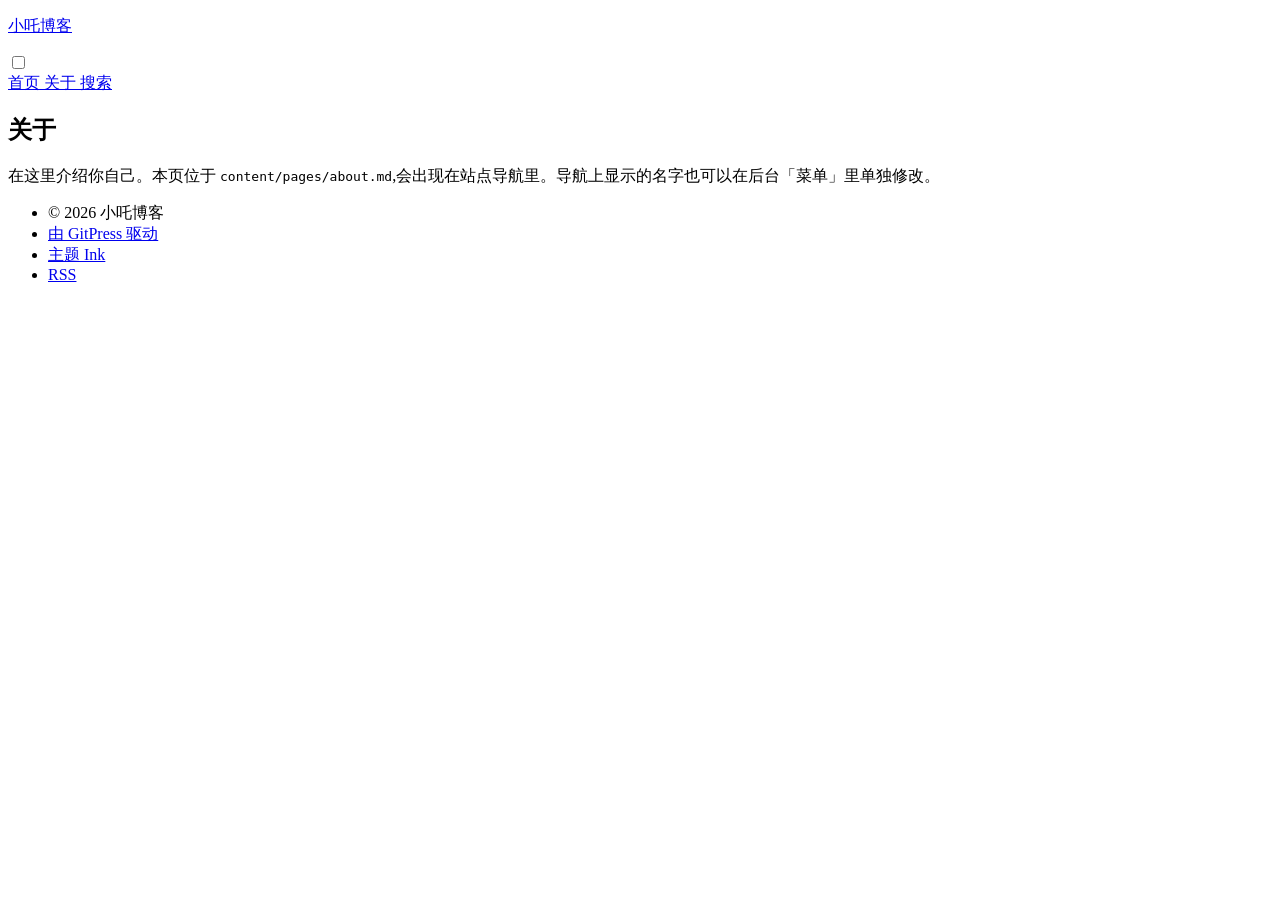
==== about/index.html @ cd582822 "GitPress build from 7b1bdbe5ff37" ====
<!DOCTYPE html><html lang="zh-CN" style="--accent: #f59e0b"> <head><meta charset="utf-8"><meta name="viewport" content="width=device-width, initial-scale=1"><title>关于 — 小吒博客</title><meta name="description" content><meta name="generator" content="GitPress"><link rel="canonical" href="https://xiaozhaorg.github.io/gitpress/about/"><meta property="og:type" content="website"><meta property="og:title" content="关于 — 小吒博客"><meta property="og:description" content><meta property="og:url" content="https://xiaozhaorg.github.io/gitpress/about/"><meta name="twitter:card" content="summary"><meta name="twitter:title" content="关于 — 小吒博客"><meta name="twitter:description" content><script type="application/ld+json">{"@context":"https://schema.org","@type":"WebSite","name":"小吒博客","url":"https://xiaozhaorg.github.io/gitpress/"}</script><link rel="alternate" type="application/rss+xml" title="小吒博客" href="/gitpress/rss.xml"><link rel="stylesheet" href="/gitpress/_astro/_page_.BPtQ_mnu.css"><script id="gitpress-build-check">(function(){var BUILD_ID="7b1bdbe5ff37";var META="/gitpress/gitpress-build.json";var SW="/gitpress/sw.js";var SCOPE="/gitpress/";try{if("serviceWorker"in navigator)navigator.serviceWorker.register(SW,{scope:SCOPE});}catch(e){}fetch(META+(META.indexOf("?")>=0?"&":"?")+"t="+Date.now(),{cache:"no-store"}).then(function(r){return r.ok?r.json():null;}).then(function(meta){if(!meta||!meta.id||meta.id===BUILD_ID)return;var key="gp-bust:"+meta.id;try{if(sessionStorage.getItem(key))return;sessionStorage.setItem(key,"1");}catch(e){}if(typeof caches!=="undefined"){caches.keys().then(function(keys){return Promise.all(keys.map(function(k){return caches.delete(k);}));}).finally(function(){location.reload();});}else{location.reload();}}).catch(function(){});})();</script></head> <body> <header class="site-header" data-pagefind-ignore> <div class="site-brand">  <div class="site-brand-copy">  <p class="site-title"> <a href="/gitpress/">小吒博客</a> </p> </div> </div> <input type="checkbox" id="nav-toggle" class="nav-toggle-checkbox"> <label for="nav-toggle" class="nav-toggle-label" aria-label="Toggle menu"> <span></span><span></span><span></span> </label>  <nav class="site-nav"> <a href="/gitpress/"> 首页 </a><a href="/gitpress/about/"> 关于 </a><a href="/gitpress/search/"> 搜索 </a> </nav> </header> <main class="site-main">  <article data-pagefind-body> <h1 class="page-heading">关于</h1> <div class="prose"> <p>在这里介绍你自己。本页位于 <code>content/pages/about.md</code>,会出现在站点导航里。导航上显示的名字也可以在后台「菜单」里单独修改。</p> </div> </article>  </main> <footer class="site-footer" data-pagefind-ignore> <ul class="site-footer-list"> <li> <span>© 2026 小吒博客</span> </li><li> <a href="https://gitpress.net" target="_blank" rel="generator">  由 GitPress 驱动 </a> </li><li> <a href="https://github.com/tap6/gitpress" target="_blank" rel="noopener noreferrer">  主题 Ink </a> </li><li> <a href="/gitpress/rss.xml">  RSS </a> </li> </ul> </footer> </body></html>
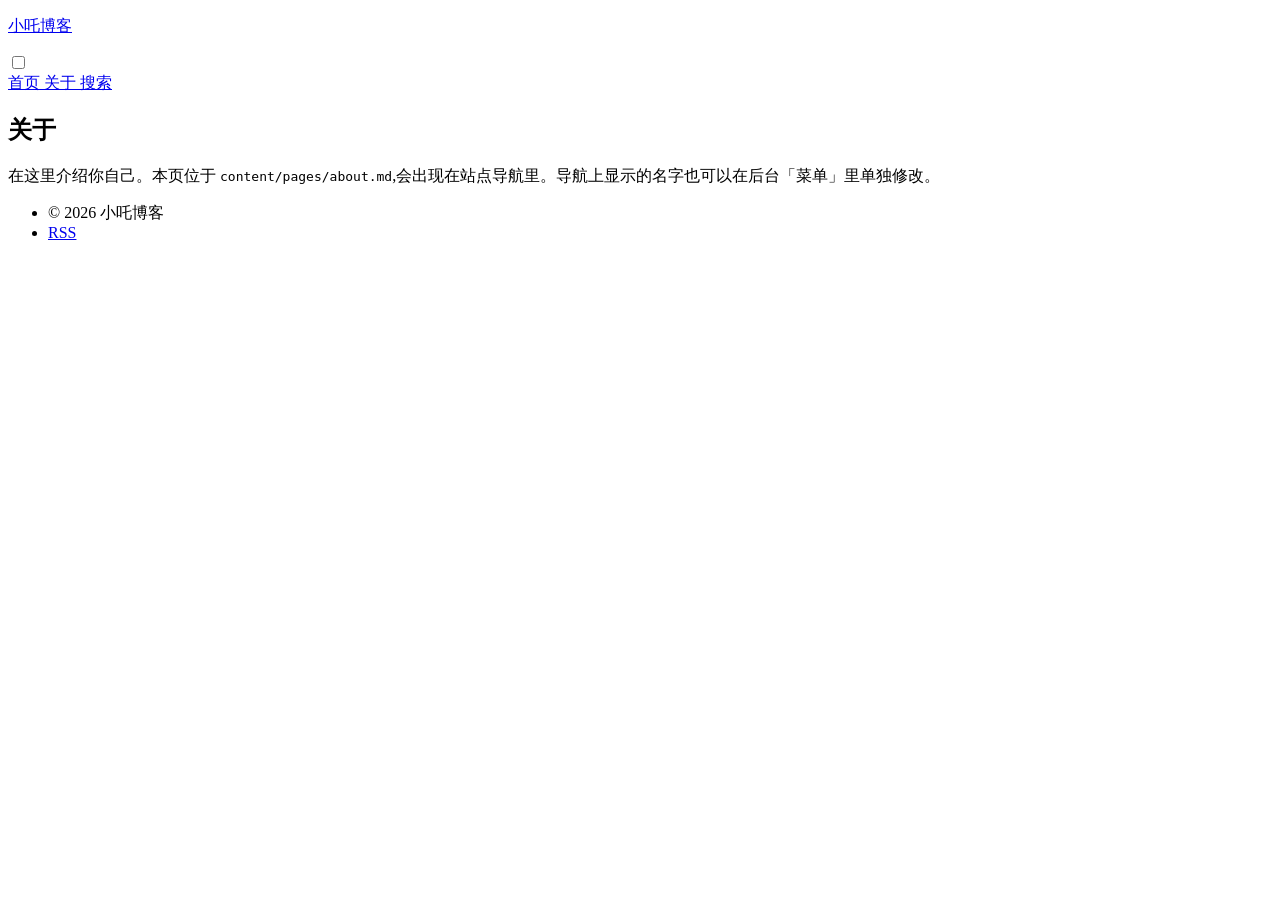
==== commit 6ed19b5a: "GitPress build from 47595261c6b8" ====
--- a/about/index.html
+++ b/about/index.html
@@ -1 +1 @@
-<!DOCTYPE html><html lang="zh-CN" style="--accent: #f59e0b"> <head><meta charset="utf-8"><meta name="viewport" content="width=device-width, initial-scale=1"><title>关于 — 小吒博客</title><meta name="description" content><meta name="generator" content="GitPress"><link rel="canonical" href="https://xiaozhaorg.github.io/gitpress/about/"><meta property="og:type" content="website"><meta property="og:title" content="关于 — 小吒博客"><meta property="og:description" content><meta property="og:url" content="https://xiaozhaorg.github.io/gitpress/about/"><meta name="twitter:card" content="summary"><meta name="twitter:title" content="关于 — 小吒博客"><meta name="twitter:description" content><script type="application/ld+json">{"@context":"https://schema.org","@type":"WebSite","name":"小吒博客","url":"https://xiaozhaorg.github.io/gitpress/"}</script><link rel="alternate" type="application/rss+xml" title="小吒博客" href="/gitpress/rss.xml"><link rel="stylesheet" href="/gitpress/_astro/_page_.BPtQ_mnu.css"><script id="gitpress-build-check">(function(){var BUILD_ID="7b1bdbe5ff37";var META="/gitpress/gitpress-build.json";var SW="/gitpress/sw.js";var SCOPE="/gitpress/";try{if("serviceWorker"in navigator)navigator.serviceWorker.register(SW,{scope:SCOPE});}catch(e){}fetch(META+(META.indexOf("?")>=0?"&":"?")+"t="+Date.now(),{cache:"no-store"}).then(function(r){return r.ok?r.json():null;}).then(function(meta){if(!meta||!meta.id||meta.id===BUILD_ID)return;var key="gp-bust:"+meta.id;try{if(sessionStorage.getItem(key))return;sessionStorage.setItem(key,"1");}catch(e){}if(typeof caches!=="undefined"){caches.keys().then(function(keys){return Promise.all(keys.map(function(k){return caches.delete(k);}));}).finally(function(){location.reload();});}else{location.reload();}}).catch(function(){});})();</script></head> <body> <header class="site-header" data-pagefind-ignore> <div class="site-brand">  <div class="site-brand-copy">  <p class="site-title"> <a href="/gitpress/">小吒博客</a> </p> </div> </div> <input type="checkbox" id="nav-toggle" class="nav-toggle-checkbox"> <label for="nav-toggle" class="nav-toggle-label" aria-label="Toggle menu"> <span></span><span></span><span></span> </label>  <nav class="site-nav"> <a href="/gitpress/"> 首页 </a><a href="/gitpress/about/"> 关于 </a><a href="/gitpress/search/"> 搜索 </a> </nav> </header> <main class="site-main">  <article data-pagefind-body> <h1 class="page-heading">关于</h1> <div class="prose"> <p>在这里介绍你自己。本页位于 <code>content/pages/about.md</code>,会出现在站点导航里。导航上显示的名字也可以在后台「菜单」里单独修改。</p> </div> </article>  </main> <footer class="site-footer" data-pagefind-ignore> <ul class="site-footer-list"> <li> <span>© 2026 小吒博客</span> </li><li> <a href="https://gitpress.net" target="_blank" rel="generator">  由 GitPress 驱动 </a> </li><li> <a href="https://github.com/tap6/gitpress" target="_blank" rel="noopener noreferrer">  主题 Ink </a> </li><li> <a href="/gitpress/rss.xml">  RSS </a> </li> </ul> </footer> </body></html>+<!DOCTYPE html><html lang="zh-CN" style="--accent: #f59e0b"> <head><meta charset="utf-8"><meta name="viewport" content="width=device-width, initial-scale=1"><title>关于 — 小吒博客</title><meta name="description" content><meta name="generator" content="GitPress"><link rel="canonical" href="https://xiaozhaorg.github.io/gitpress/about/"><meta property="og:type" content="website"><meta property="og:title" content="关于 — 小吒博客"><meta property="og:description" content><meta property="og:url" content="https://xiaozhaorg.github.io/gitpress/about/"><meta name="twitter:card" content="summary"><meta name="twitter:title" content="关于 — 小吒博客"><meta name="twitter:description" content><script type="application/ld+json">{"@context":"https://schema.org","@type":"WebSite","name":"小吒博客","url":"https://xiaozhaorg.github.io/gitpress/"}</script><link rel="alternate" type="application/rss+xml" title="小吒博客" href="/gitpress/rss.xml"><link rel="stylesheet" href="/gitpress/_astro/_page_.BPtQ_mnu.css"><script id="gitpress-build-check">(function(){var BUILD_ID="47595261c6b8";var META="/gitpress/gitpress-build.json";var SW="/gitpress/sw.js";var SCOPE="/gitpress/";try{if("serviceWorker"in navigator)navigator.serviceWorker.register(SW,{scope:SCOPE});}catch(e){}fetch(META+(META.indexOf("?")>=0?"&":"?")+"t="+Date.now(),{cache:"no-store"}).then(function(r){return r.ok?r.json():null;}).then(function(meta){if(!meta||!meta.id||meta.id===BUILD_ID)return;var key="gp-bust:"+meta.id;try{if(sessionStorage.getItem(key))return;sessionStorage.setItem(key,"1");}catch(e){}if(typeof caches!=="undefined"){caches.keys().then(function(keys){return Promise.all(keys.map(function(k){return caches.delete(k);}));}).finally(function(){location.reload();});}else{location.reload();}}).catch(function(){});})();</script></head> <body> <header class="site-header" data-pagefind-ignore> <div class="site-brand">  <div class="site-brand-copy">  <p class="site-title"> <a href="/gitpress/">小吒博客</a> </p> </div> </div> <input type="checkbox" id="nav-toggle" class="nav-toggle-checkbox"> <label for="nav-toggle" class="nav-toggle-label" aria-label="Toggle menu"> <span></span><span></span><span></span> </label>  <nav class="site-nav"> <a href="/gitpress/"> 首页 </a><a href="/gitpress/about/"> 关于 </a><a href="/gitpress/search/"> 搜索 </a> </nav> </header> <main class="site-main">  <article data-pagefind-body> <h1 class="page-heading">关于</h1> <div class="prose"> <p>在这里介绍你自己。本页位于 <code>content/pages/about.md</code>,会出现在站点导航里。导航上显示的名字也可以在后台「菜单」里单独修改。</p> </div> </article>  </main> <footer class="site-footer" data-pagefind-ignore> <ul class="site-footer-list"> <li> <span>© 2026 小吒博客</span> </li><li> <a href="/gitpress/rss.xml">  RSS </a> </li> </ul> </footer> </body></html>
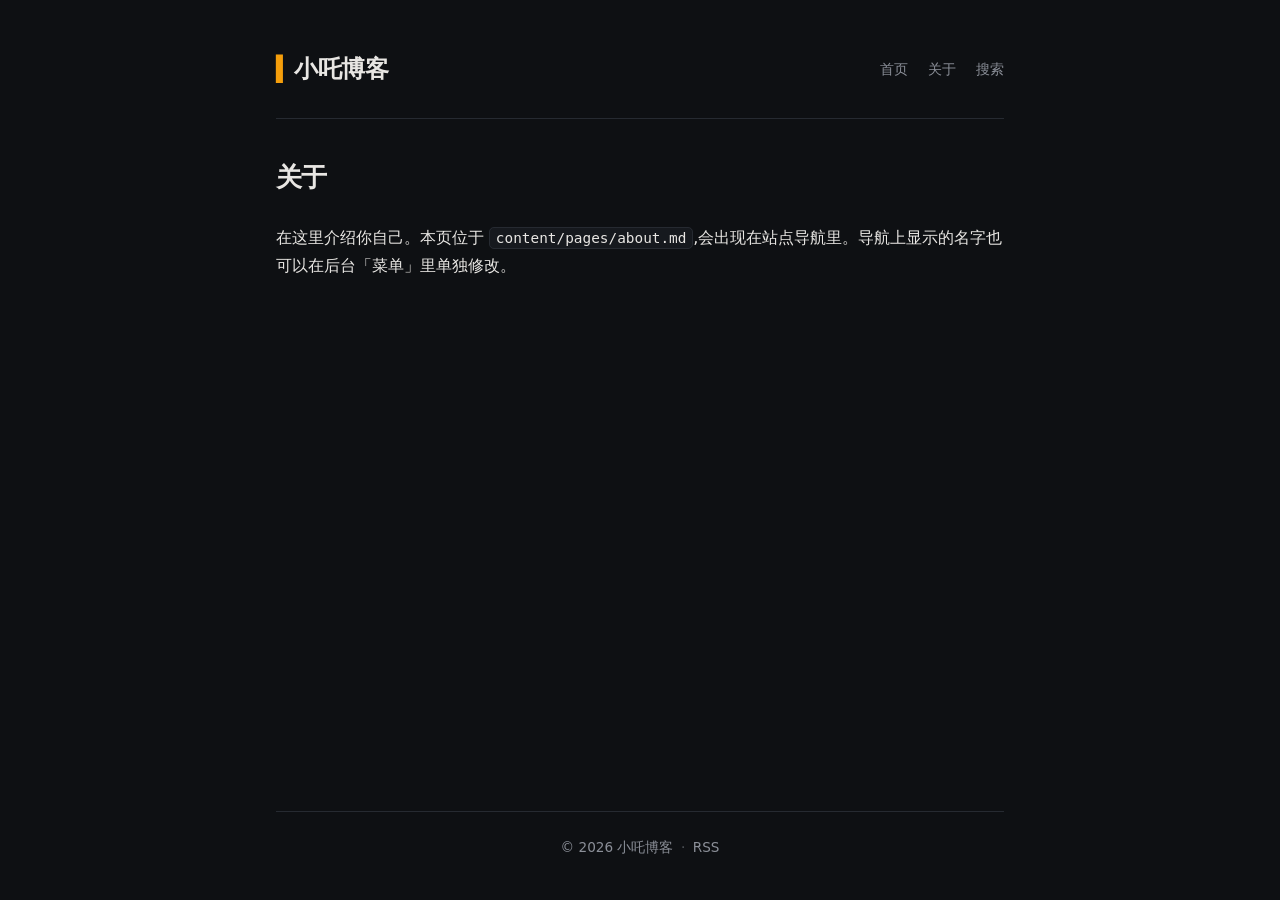
==== commit c7dba763: "GitPress build from cc920e006ee9" ====
--- a/about/index.html
+++ b/about/index.html
@@ -1 +1 @@
-<!DOCTYPE html><html lang="zh-CN" style="--accent: #f59e0b"> <head><meta charset="utf-8"><meta name="viewport" content="width=device-width, initial-scale=1"><title>关于 — 小吒博客</title><meta name="description" content><meta name="generator" content="GitPress"><link rel="canonical" href="https://xiaozhaorg.github.io/gitpress/about/"><meta property="og:type" content="website"><meta property="og:title" content="关于 — 小吒博客"><meta property="og:description" content><meta property="og:url" content="https://xiaozhaorg.github.io/gitpress/about/"><meta name="twitter:card" content="summary"><meta name="twitter:title" content="关于 — 小吒博客"><meta name="twitter:description" content><script type="application/ld+json">{"@context":"https://schema.org","@type":"WebSite","name":"小吒博客","url":"https://xiaozhaorg.github.io/gitpress/"}</script><link rel="alternate" type="application/rss+xml" title="小吒博客" href="/gitpress/rss.xml"><link rel="stylesheet" href="/gitpress/_astro/_page_.BPtQ_mnu.css"><script id="gitpress-build-check">(function(){var BUILD_ID="47595261c6b8";var META="/gitpress/gitpress-build.json";var SW="/gitpress/sw.js";var SCOPE="/gitpress/";try{if("serviceWorker"in navigator)navigator.serviceWorker.register(SW,{scope:SCOPE});}catch(e){}fetch(META+(META.indexOf("?")>=0?"&":"?")+"t="+Date.now(),{cache:"no-store"}).then(function(r){return r.ok?r.json():null;}).then(function(meta){if(!meta||!meta.id||meta.id===BUILD_ID)return;var key="gp-bust:"+meta.id;try{if(sessionStorage.getItem(key))return;sessionStorage.setItem(key,"1");}catch(e){}if(typeof caches!=="undefined"){caches.keys().then(function(keys){return Promise.all(keys.map(function(k){return caches.delete(k);}));}).finally(function(){location.reload();});}else{location.reload();}}).catch(function(){});})();</script></head> <body> <header class="site-header" data-pagefind-ignore> <div class="site-brand">  <div class="site-brand-copy">  <p class="site-title"> <a href="/gitpress/">小吒博客</a> </p> </div> </div> <input type="checkbox" id="nav-toggle" class="nav-toggle-checkbox"> <label for="nav-toggle" class="nav-toggle-label" aria-label="Toggle menu"> <span></span><span></span><span></span> </label>  <nav class="site-nav"> <a href="/gitpress/"> 首页 </a><a href="/gitpress/about/"> 关于 </a><a href="/gitpress/search/"> 搜索 </a> </nav> </header> <main class="site-main">  <article data-pagefind-body> <h1 class="page-heading">关于</h1> <div class="prose"> <p>在这里介绍你自己。本页位于 <code>content/pages/about.md</code>,会出现在站点导航里。导航上显示的名字也可以在后台「菜单」里单独修改。</p> </div> </article>  </main> <footer class="site-footer" data-pagefind-ignore> <ul class="site-footer-list"> <li> <span>© 2026 小吒博客</span> </li><li> <a href="/gitpress/rss.xml">  RSS </a> </li> </ul> </footer> </body></html>+<!DOCTYPE html><html lang="zh-CN" style="--accent: #f59e0b"> <head><meta charset="utf-8"><meta name="viewport" content="width=device-width, initial-scale=1"><title>关于 — 小吒博客</title><meta name="description" content><meta name="generator" content="GitPress"><link rel="canonical" href="https://xiaozha.eu.cc/about/"><meta property="og:type" content="website"><meta property="og:title" content="关于 — 小吒博客"><meta property="og:description" content><meta property="og:url" content="https://xiaozha.eu.cc/about/"><meta name="twitter:card" content="summary"><meta name="twitter:title" content="关于 — 小吒博客"><meta name="twitter:description" content><script type="application/ld+json">{"@context":"https://schema.org","@type":"WebSite","name":"小吒博客","url":"https://xiaozha.eu.cc/"}</script><link rel="alternate" type="application/rss+xml" title="小吒博客" href="/rss.xml"><link rel="stylesheet" href="/_astro/_page_.BPtQ_mnu.css"><script id="gitpress-build-check">(function(){var BUILD_ID="cc920e006ee9";var META="/gitpress-build.json";var SW="/sw.js";var SCOPE="/";try{if("serviceWorker"in navigator)navigator.serviceWorker.register(SW,{scope:SCOPE});}catch(e){}fetch(META+(META.indexOf("?")>=0?"&":"?")+"t="+Date.now(),{cache:"no-store"}).then(function(r){return r.ok?r.json():null;}).then(function(meta){if(!meta||!meta.id||meta.id===BUILD_ID)return;var key="gp-bust:"+meta.id;try{if(sessionStorage.getItem(key))return;sessionStorage.setItem(key,"1");}catch(e){}if(typeof caches!=="undefined"){caches.keys().then(function(keys){return Promise.all(keys.map(function(k){return caches.delete(k);}));}).finally(function(){location.reload();});}else{location.reload();}}).catch(function(){});})();</script></head> <body> <header class="site-header" data-pagefind-ignore> <div class="site-brand">  <div class="site-brand-copy">  <p class="site-title"> <a href="/">小吒博客</a> </p> </div> </div> <input type="checkbox" id="nav-toggle" class="nav-toggle-checkbox"> <label for="nav-toggle" class="nav-toggle-label" aria-label="Toggle menu"> <span></span><span></span><span></span> </label>  <nav class="site-nav"> <a href="/"> 首页 </a><a href="/about/"> 关于 </a><a href="/search/"> 搜索 </a> </nav> </header> <main class="site-main">  <article data-pagefind-body> <h1 class="page-heading">关于</h1> <div class="prose"> <p>在这里介绍你自己。本页位于 <code>content/pages/about.md</code>,会出现在站点导航里。导航上显示的名字也可以在后台「菜单」里单独修改。</p> </div> </article>  </main> <footer class="site-footer" data-pagefind-ignore> <ul class="site-footer-list"> <li> <span>© 2026 小吒博客</span> </li><li> <a href="/rss.xml">  RSS </a> </li> </ul> </footer> </body></html>
--- a/_astro/_page_.BPtQ_mnu.css
+++ b/_astro/_page_.BPtQ_mnu.css
@@ -0,0 +1 @@
+:root{--bg: #0e1013;--panel: #16191e;--text: #e8e6e3;--muted: #8b8f98;--rule: #262a31;--accent: #f59e0b}*{box-sizing:border-box}html{background:var(--bg);color:var(--text);font-family:ui-sans-serif,system-ui,-apple-system,PingFang SC,Noto Sans SC,sans-serif;font-size:16px;line-height:1.75}body{margin:0 auto;max-width:48rem;padding:0 1.25rem;min-height:100vh;display:flex;flex-direction:column}a{color:var(--accent);text-decoration:none}a:hover{text-decoration:underline}.site-header{position:relative;padding:3rem 0 1.75rem;border-bottom:1px solid var(--rule);display:flex;align-items:center;justify-content:space-between;flex-wrap:wrap;gap:1rem}.site-brand{display:flex;align-items:center;gap:.75rem;min-width:0}.site-brand-copy{display:flex;flex-direction:column;gap:.15rem;min-width:0}.site-logo-link{text-decoration:none}.site-logo{display:block;max-height:2.5rem;max-width:10rem;width:auto;height:auto;object-fit:contain}.site-avatar{width:2.75rem;height:2.75rem;border-radius:50%;object-fit:cover;flex-shrink:0}.site-title{margin:0;font-size:1.5rem;font-weight:800;letter-spacing:-.02em}.site-title a{color:var(--text)}.site-title a:before{content:"▍";color:var(--accent)}.site-tagline{margin:0;color:var(--muted);font-style:italic;flex-basis:100%;order:2}.site-nav{display:flex;gap:1.25rem;font-size:.88rem;order:3}.site-nav a{color:var(--muted)}.site-nav a:hover{color:var(--accent);text-decoration:none}.nav-toggle-checkbox{position:absolute;opacity:0;pointer-events:none}.nav-toggle-label{display:none;flex-direction:column;gap:4px;padding:.5rem;cursor:pointer;order:1}.nav-toggle-label span{display:block;width:1.35rem;height:2px;background:var(--text)}@media(max-width:640px){.nav-toggle-label{display:flex}.site-nav{flex-basis:100%;max-height:0;overflow:hidden;flex-direction:column;gap:.85rem;transition:max-height .2s ease}.nav-toggle-checkbox:checked~.site-nav{max-height:30rem;margin-top:.5rem}}.site-main{flex:1;padding:2.25rem 0}.site-footer{border-top:1px solid var(--rule);padding:1.5rem 0 2.5rem;color:var(--muted);font-size:.85rem}.site-footer a{color:var(--muted)}.site-footer-list{list-style:none;margin:0;padding:0;display:flex;flex-wrap:wrap;justify-content:center;align-items:center;row-gap:.35rem}.site-footer-list li{display:inline-flex;align-items:center}.site-footer-list li:not(:last-child):after{content:"·";margin:0 .55em;opacity:.55}.site-footer-gongan{display:inline-flex;align-items:center}.site-footer-gongan img{display:block;width:15px;height:16px;margin-right:.3em;flex-shrink:0}.post-item{background:var(--panel);border:1px solid var(--rule);border-radius:12px;padding:1.4rem 1.6rem;margin-bottom:1.1rem;transition:border-color .15s ease}.post-item:hover{border-color:var(--accent)}.post-item h2{margin:.15rem 0 .35rem;font-size:1.3rem;line-height:1.35;letter-spacing:-.01em}.post-item h2 a{color:var(--text)}.post-item h2 a:hover{color:var(--accent);text-decoration:none}.post-card-cover{width:calc(100% + 3.2rem);margin:-1.4rem -1.6rem 1.1rem;border-radius:12px 12px 0 0;aspect-ratio:21 / 9;object-fit:cover}.post-meta{color:var(--muted);font-size:.82rem;margin:0;font-variant-numeric:tabular-nums}.post-meta .tag{color:var(--accent);margin-left:.5rem}.post-excerpt{margin:.3rem 0 0;color:var(--muted);font-size:.92rem}.article-header{margin-bottom:2rem}.article-header h1{font-size:1.9rem;line-height:1.3;letter-spacing:-.02em;margin:.4rem 0 0}.article-cover{width:100%;border-radius:12px;margin:1.5rem 0}.prose img{max-width:100%;height:auto;border-radius:10px}.prose h2,.prose h3{line-height:1.4;margin-top:2em;letter-spacing:-.01em}.prose blockquote{margin:1.4em 0;padding:.1em 1.2em;border-left:3px solid var(--accent);color:var(--muted)}.prose pre{padding:1rem 1.2rem;border-radius:10px;overflow-x:auto;font-size:.84rem;line-height:1.65;border:1px solid var(--rule)}.prose code{font-family:ui-monospace,SFMono-Regular,Menlo,monospace;font-size:.9em}.prose :not(pre)>code{background:var(--panel);border:1px solid var(--rule);padding:.12em .4em;border-radius:5px}.prose hr{border:none;border-top:1px solid var(--rule);margin:2.5em 0}.comments{margin-top:2.5rem;color:var(--text);color-scheme:dark}.search-fallback{margin-top:.75rem;color:var(--muted);font-size:.9rem}.tag-list{margin-top:2rem;display:flex;flex-wrap:wrap;gap:.5rem}.tag-list a{font-size:.82rem;background:var(--panel);border:1px solid var(--rule);border-radius:999px;padding:.18rem .8rem;color:var(--muted)}.tag-list a:hover{color:var(--accent);border-color:var(--accent);text-decoration:none}.page-heading{font-size:1.6rem;letter-spacing:-.02em;margin:0 0 1.5rem}.pagination{margin-top:2rem;padding-top:1.25rem;border-top:1px solid var(--rule);display:flex;align-items:center;justify-content:space-between;font-size:.88rem}.pagination-status{color:var(--muted)}.pagination-disabled{color:var(--rule)}
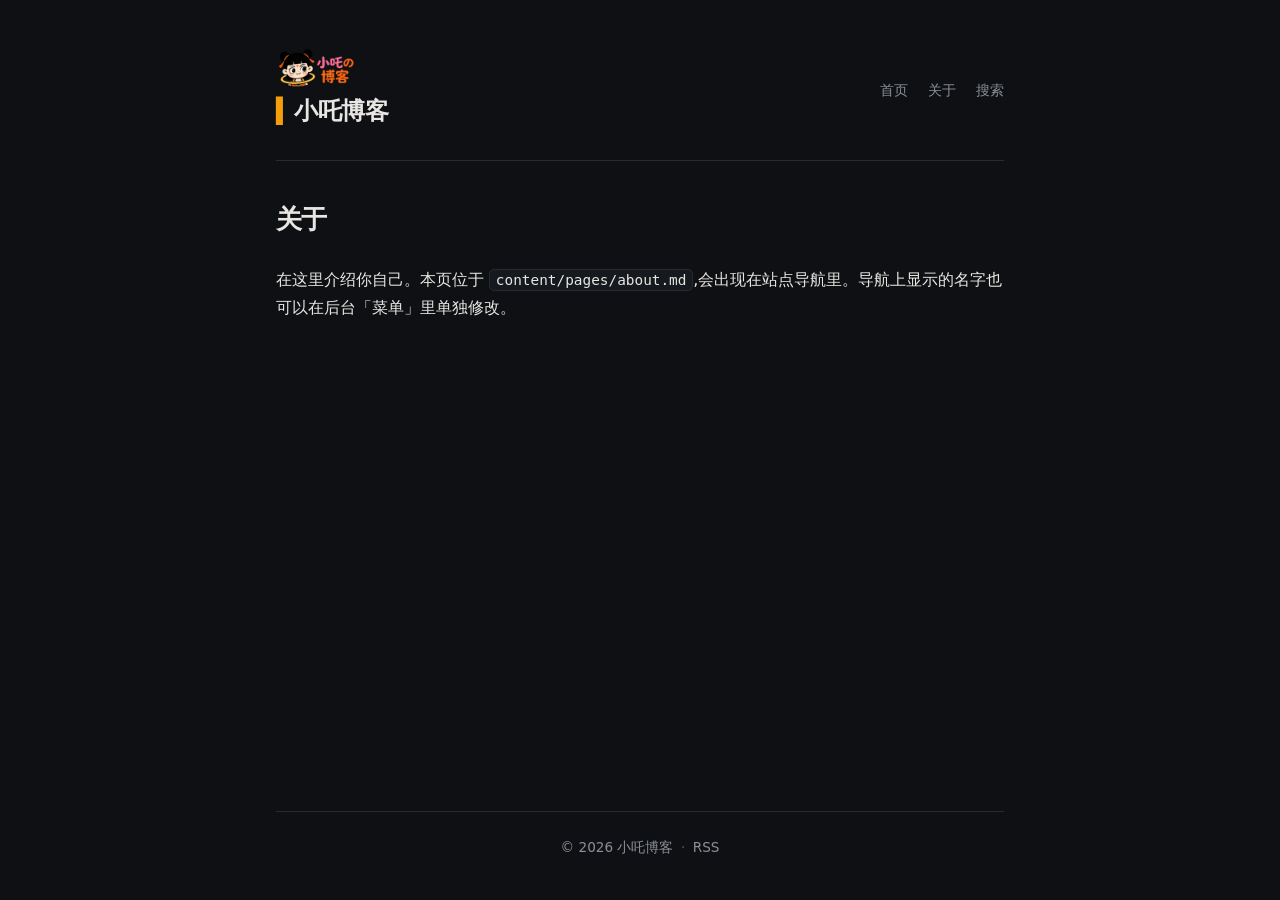
==== commit f72aa9a0: "GitPress build from 8b4a094c3186" ====
--- a/about/index.html
+++ b/about/index.html
@@ -1 +1 @@
-<!DOCTYPE html><html lang="zh-CN" style="--accent: #f59e0b"> <head><meta charset="utf-8"><meta name="viewport" content="width=device-width, initial-scale=1"><title>关于 — 小吒博客</title><meta name="description" content><meta name="generator" content="GitPress"><link rel="canonical" href="https://xiaozha.eu.cc/about/"><meta property="og:type" content="website"><meta property="og:title" content="关于 — 小吒博客"><meta property="og:description" content><meta property="og:url" content="https://xiaozha.eu.cc/about/"><meta name="twitter:card" content="summary"><meta name="twitter:title" content="关于 — 小吒博客"><meta name="twitter:description" content><script type="application/ld+json">{"@context":"https://schema.org","@type":"WebSite","name":"小吒博客","url":"https://xiaozha.eu.cc/"}</script><link rel="alternate" type="application/rss+xml" title="小吒博客" href="/rss.xml"><link rel="stylesheet" href="/_astro/_page_.BPtQ_mnu.css"><script id="gitpress-build-check">(function(){var BUILD_ID="cc920e006ee9";var META="/gitpress-build.json";var SW="/sw.js";var SCOPE="/";try{if("serviceWorker"in navigator)navigator.serviceWorker.register(SW,{scope:SCOPE});}catch(e){}fetch(META+(META.indexOf("?")>=0?"&":"?")+"t="+Date.now(),{cache:"no-store"}).then(function(r){return r.ok?r.json():null;}).then(function(meta){if(!meta||!meta.id||meta.id===BUILD_ID)return;var key="gp-bust:"+meta.id;try{if(sessionStorage.getItem(key))return;sessionStorage.setItem(key,"1");}catch(e){}if(typeof caches!=="undefined"){caches.keys().then(function(keys){return Promise.all(keys.map(function(k){return caches.delete(k);}));}).finally(function(){location.reload();});}else{location.reload();}}).catch(function(){});})();</script></head> <body> <header class="site-header" data-pagefind-ignore> <div class="site-brand">  <div class="site-brand-copy">  <p class="site-title"> <a href="/">小吒博客</a> </p> </div> </div> <input type="checkbox" id="nav-toggle" class="nav-toggle-checkbox"> <label for="nav-toggle" class="nav-toggle-label" aria-label="Toggle menu"> <span></span><span></span><span></span> </label>  <nav class="site-nav"> <a href="/"> 首页 </a><a href="/about/"> 关于 </a><a href="/search/"> 搜索 </a> </nav> </header> <main class="site-main">  <article data-pagefind-body> <h1 class="page-heading">关于</h1> <div class="prose"> <p>在这里介绍你自己。本页位于 <code>content/pages/about.md</code>,会出现在站点导航里。导航上显示的名字也可以在后台「菜单」里单独修改。</p> </div> </article>  </main> <footer class="site-footer" data-pagefind-ignore> <ul class="site-footer-list"> <li> <span>© 2026 小吒博客</span> </li><li> <a href="/rss.xml">  RSS </a> </li> </ul> </footer> </body></html>+<!DOCTYPE html><html lang="zh-CN" style="--accent: #f59e0b"> <head><meta charset="utf-8"><meta name="viewport" content="width=device-width, initial-scale=1"><title>关于 — 小吒博客</title><meta name="description" content><meta name="generator" content="GitPress"><link rel="canonical" href="https://xiaozha.eu.cc/about/"><meta property="og:type" content="website"><meta property="og:title" content="关于 — 小吒博客"><meta property="og:description" content><meta property="og:url" content="https://xiaozha.eu.cc/about/"><meta property="og:image" content="https://xiaozha.eu.cc/media/site-logo-mu9izae6-6yzg1s.webp"><meta name="twitter:card" content="summary_large_image"><meta name="twitter:title" content="关于 — 小吒博客"><meta name="twitter:description" content><script type="application/ld+json">{"@context":"https://schema.org","@type":"WebSite","name":"小吒博客","url":"https://xiaozha.eu.cc/"}</script><link rel="alternate" type="application/rss+xml" title="小吒博客" href="/rss.xml"><link rel="icon" href="/media/site-logo-mu9izae6-6yzg1s.webp"><link rel="stylesheet" href="/_astro/_page_.BPtQ_mnu.css"><script id="gitpress-build-check">(function(){var BUILD_ID="8b4a094c3186";var META="/gitpress-build.json";var SW="/sw.js";var SCOPE="/";try{if("serviceWorker"in navigator)navigator.serviceWorker.register(SW,{scope:SCOPE});}catch(e){}fetch(META+(META.indexOf("?")>=0?"&":"?")+"t="+Date.now(),{cache:"no-store"}).then(function(r){return r.ok?r.json():null;}).then(function(meta){if(!meta||!meta.id||meta.id===BUILD_ID)return;var key="gp-bust:"+meta.id;try{if(sessionStorage.getItem(key))return;sessionStorage.setItem(key,"1");}catch(e){}if(typeof caches!=="undefined"){caches.keys().then(function(keys){return Promise.all(keys.map(function(k){return caches.delete(k);}));}).finally(function(){location.reload();});}else{location.reload();}}).catch(function(){});})();</script></head> <body> <header class="site-header" data-pagefind-ignore> <div class="site-brand">  <div class="site-brand-copy"> <a href="/" class="site-logo-link"> <img class="site-logo" src="/media/site-logo-mu9izae6-6yzg1s.webp" alt> </a> <p class="site-title"> <a href="/">小吒博客</a> </p> </div> </div> <input type="checkbox" id="nav-toggle" class="nav-toggle-checkbox"> <label for="nav-toggle" class="nav-toggle-label" aria-label="Toggle menu"> <span></span><span></span><span></span> </label>  <nav class="site-nav"> <a href="/"> 首页 </a><a href="/about/"> 关于 </a><a href="/search/"> 搜索 </a> </nav> </header> <main class="site-main">  <article data-pagefind-body> <h1 class="page-heading">关于</h1> <div class="prose"> <p>在这里介绍你自己。本页位于 <code>content/pages/about.md</code>,会出现在站点导航里。导航上显示的名字也可以在后台「菜单」里单独修改。</p> </div> </article>  </main> <footer class="site-footer" data-pagefind-ignore> <ul class="site-footer-list"> <li> <span>© 2026 小吒博客</span> </li><li> <a href="/rss.xml">  RSS </a> </li> </ul> </footer> </body></html>
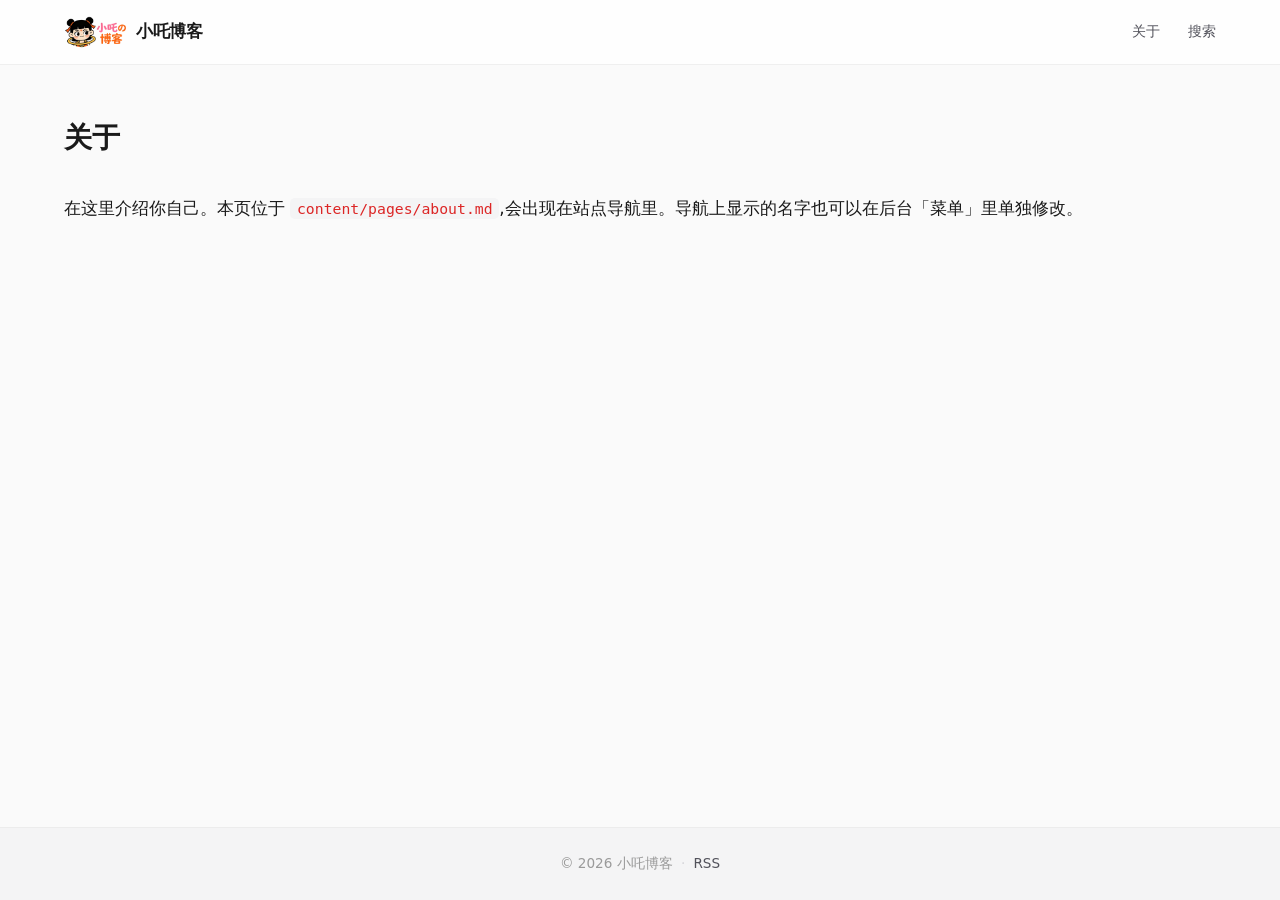
==== commit 6c90eace: "GitPress build from 16e9df0b111e" ====
--- a/about/index.html
+++ b/about/index.html
@@ -1 +1 @@
-<!DOCTYPE html><html lang="zh-CN" style="--accent: #f59e0b"> <head><meta charset="utf-8"><meta name="viewport" content="width=device-width, initial-scale=1"><title>关于 — 小吒博客</title><meta name="description" content><meta name="generator" content="GitPress"><link rel="canonical" href="https://xiaozha.eu.cc/about/"><meta property="og:type" content="website"><meta property="og:title" content="关于 — 小吒博客"><meta property="og:description" content><meta property="og:url" content="https://xiaozha.eu.cc/about/"><meta property="og:image" content="https://xiaozha.eu.cc/media/site-logo-mu9izae6-6yzg1s.webp"><meta name="twitter:card" content="summary_large_image"><meta name="twitter:title" content="关于 — 小吒博客"><meta name="twitter:description" content><script type="application/ld+json">{"@context":"https://schema.org","@type":"WebSite","name":"小吒博客","url":"https://xiaozha.eu.cc/"}</script><link rel="alternate" type="application/rss+xml" title="小吒博客" href="/rss.xml"><link rel="icon" href="/media/site-logo-mu9izae6-6yzg1s.webp"><link rel="stylesheet" href="/_astro/_page_.BPtQ_mnu.css"><script id="gitpress-build-check">(function(){var BUILD_ID="8b4a094c3186";var META="/gitpress-build.json";var SW="/sw.js";var SCOPE="/";try{if("serviceWorker"in navigator)navigator.serviceWorker.register(SW,{scope:SCOPE});}catch(e){}fetch(META+(META.indexOf("?")>=0?"&":"?")+"t="+Date.now(),{cache:"no-store"}).then(function(r){return r.ok?r.json():null;}).then(function(meta){if(!meta||!meta.id||meta.id===BUILD_ID)return;var key="gp-bust:"+meta.id;try{if(sessionStorage.getItem(key))return;sessionStorage.setItem(key,"1");}catch(e){}if(typeof caches!=="undefined"){caches.keys().then(function(keys){return Promise.all(keys.map(function(k){return caches.delete(k);}));}).finally(function(){location.reload();});}else{location.reload();}}).catch(function(){});})();</script></head> <body> <header class="site-header" data-pagefind-ignore> <div class="site-brand">  <div class="site-brand-copy"> <a href="/" class="site-logo-link"> <img class="site-logo" src="/media/site-logo-mu9izae6-6yzg1s.webp" alt> </a> <p class="site-title"> <a href="/">小吒博客</a> </p> </div> </div> <input type="checkbox" id="nav-toggle" class="nav-toggle-checkbox"> <label for="nav-toggle" class="nav-toggle-label" aria-label="Toggle menu"> <span></span><span></span><span></span> </label>  <nav class="site-nav"> <a href="/"> 首页 </a><a href="/about/"> 关于 </a><a href="/search/"> 搜索 </a> </nav> </header> <main class="site-main">  <article data-pagefind-body> <h1 class="page-heading">关于</h1> <div class="prose"> <p>在这里介绍你自己。本页位于 <code>content/pages/about.md</code>,会出现在站点导航里。导航上显示的名字也可以在后台「菜单」里单独修改。</p> </div> </article>  </main> <footer class="site-footer" data-pagefind-ignore> <ul class="site-footer-list"> <li> <span>© 2026 小吒博客</span> </li><li> <a href="/rss.xml">  RSS </a> </li> </ul> </footer> </body></html>+<!DOCTYPE html><html lang="zh-CN" data-theme="auto" style="--accent: #e11d48"> <head><meta charset="utf-8"><meta name="viewport" content="width=device-width, initial-scale=1"><title>关于 · 小吒博客</title><meta name="description" content><meta name="generator" content="GitPress"><link rel="canonical" href="https://xiaozha.eu.cc/about/"><!-- Open Graph --><meta property="og:type" content="website"><meta property="og:title" content="关于 · 小吒博客"><meta property="og:description" content><meta property="og:url" content="https://xiaozha.eu.cc/about/"><meta property="og:image" content="https://xiaozha.eu.cc/media/site-logo-mu9izae6-6yzg1s.webp"><!-- Twitter Card --><meta name="twitter:card" content="summary_large_image"><meta name="twitter:title" content="关于 · 小吒博客"><meta name="twitter:description" content><script type="application/ld+json">{"@context":"https://schema.org","@type":"WebSite","name":"小吒博客","url":"https://xiaozha.eu.cc/"}</script><link rel="alternate" type="application/rss+xml" title="小吒博客" href="/rss.xml"><link rel="icon" href="/media/site-logo-mu9izae6-6yzg1s.webp"><link rel="stylesheet" href="/_astro/_page_.C_PxYLDm.css"><script id="gitpress-build-check">(function(){var BUILD_ID="16e9df0b111e";var META="/gitpress-build.json";var SW="/sw.js";var SCOPE="/";try{if("serviceWorker"in navigator)navigator.serviceWorker.register(SW,{scope:SCOPE});}catch(e){}fetch(META+(META.indexOf("?")>=0?"&":"?")+"t="+Date.now(),{cache:"no-store"}).then(function(r){return r.ok?r.json():null;}).then(function(meta){if(!meta||!meta.id||meta.id===BUILD_ID)return;var key="gp-bust:"+meta.id;try{if(sessionStorage.getItem(key))return;sessionStorage.setItem(key,"1");}catch(e){}if(typeof caches!=="undefined"){caches.keys().then(function(keys){return Promise.all(keys.map(function(k){return caches.delete(k);}));}).finally(function(){location.reload();});}else{location.reload();}}).catch(function(){});})();</script></head> <body> <header class="site-header" data-pagefind-ignore> <div class="header-inner"> <div class="site-brand">  <div> <div style="display:flex; align-items:center; gap:0.5rem;"> <a href="/"> <img class="site-logo" src="/media/site-logo-mu9izae6-6yzg1s.webp" alt> </a> <p class="site-title"> <a href="/">小吒博客</a> </p> </div>  </div> </div> <input type="checkbox" id="nav-toggle" class="nav-toggle-checkbox"> <label for="nav-toggle" class="nav-toggle-label" aria-label="Toggle menu"> <span></span><span></span><span></span> </label> <nav class="site-nav"> <a href="/about/"> 关于 </a><a href="/search/"> 搜索 </a> </nav> </div> </header> <main class="site-main">  <article data-pagefind-body> <h1 class="page-heading">关于</h1> <div class="prose"> <p>在这里介绍你自己。本页位于 <code>content/pages/about.md</code>,会出现在站点导航里。导航上显示的名字也可以在后台「菜单」里单独修改。</p> </div> </article>  </main> <footer class="site-footer" data-pagefind-ignore> <div class="site-footer-inner"> <ul class="site-footer-list"> <li> <span>© 2026 小吒博客</span> </li><li> <a href="/rss.xml">  RSS </a> </li> </ul> </div> </footer> </body></html>
--- a/_astro/_page_.C_PxYLDm.css
+++ b/_astro/_page_.C_PxYLDm.css
@@ -0,0 +1 @@
+:root{--bg: #fafafa;--bg-subtle: #f4f4f5;--panel: #ffffff;--text: #1a1a1a;--text-subtle: #52525b;--muted: #9a9a9a;--rule: #ececec;--rule-strong: #d4d4d8;--accent: #e11d48;--accent-hover: #be123c;--card-shadow: 0 1px 3px rgba(0,0,0,.04), 0 4px 12px rgba(0,0,0,.03);--card-shadow-hover: 0 4px 12px rgba(0,0,0,.08), 0 12px 32px rgba(0,0,0,.06);--glass-bg: rgba(255, 255, 255, .72);--glass-border: rgba(0, 0, 0, .06);--code-bg: #f4f4f5;--inline-code-bg: #f4f4f5;--inline-code-text: #dc2626}@media(prefers-color-scheme:dark){[data-theme=auto]{--bg: #0f0f10;--bg-subtle: #16161a;--panel: #1b1b1f;--text: #e8e8ea;--text-subtle: #a1a1aa;--muted: #71717a;--rule: #2c2c33;--rule-strong: #3f3f46;--accent: #fb7185;--accent-hover: #f43f5e;--card-shadow: 0 1px 3px rgba(0,0,0,.3), 0 4px 12px rgba(0,0,0,.25);--card-shadow-hover: 0 4px 16px rgba(0,0,0,.4), 0 12px 40px rgba(0,0,0,.3);--glass-bg: rgba(15, 15, 16, .75);--glass-border: rgba(255, 255, 255, .08);--code-bg: #16161a;--inline-code-bg: #27272a;--inline-code-text: #fb7185}}[data-theme=dark]{--bg: #0f0f10;--bg-subtle: #16161a;--panel: #1b1b1f;--text: #e8e8ea;--text-subtle: #a1a1aa;--muted: #71717a;--rule: #2c2c33;--rule-strong: #3f3f46;--accent: #fb7185;--accent-hover: #f43f5e;--card-shadow: 0 1px 3px rgba(0,0,0,.3), 0 4px 12px rgba(0,0,0,.25);--card-shadow-hover: 0 4px 16px rgba(0,0,0,.4), 0 12px 40px rgba(0,0,0,.3);--glass-bg: rgba(15, 15, 16, .75);--glass-border: rgba(255, 255, 255, .08);--code-bg: #16161a;--inline-code-bg: #27272a;--inline-code-text: #fb7185}*{box-sizing:border-box}html{background:var(--bg);color:var(--text);font-family:ui-sans-serif,system-ui,-apple-system,PingFang SC,Noto Sans SC,Helvetica Neue,Arial,sans-serif;font-size:16px;line-height:1.75;-webkit-font-smoothing:antialiased;-moz-osx-font-smoothing:grayscale;scroll-behavior:smooth}body{margin:0;min-height:100vh;display:flex;flex-direction:column}a{color:var(--accent);text-decoration:none;transition:color .15s ease}a:hover{color:var(--accent-hover)}.site-header{position:sticky;top:0;z-index:100;background:var(--glass-bg);backdrop-filter:saturate(180%) blur(14px);-webkit-backdrop-filter:saturate(180%) blur(14px);border-bottom:1px solid var(--glass-border);transition:background .2s ease}.header-inner{max-width:1200px;margin:0 auto;padding:0 1.5rem;height:64px;display:flex;align-items:center;justify-content:space-between;gap:1.5rem}.site-brand{display:flex;align-items:center;gap:.75rem;min-width:0;flex-shrink:0}.site-brand a{text-decoration:none;color:inherit}.site-logo{display:block;max-height:32px;width:auto}.site-avatar{width:36px;height:36px;border-radius:50%;object-fit:cover;flex-shrink:0;border:2px solid var(--panel);box-shadow:0 1px 4px #0000001a}.site-title{margin:0;font-size:1.05rem;font-weight:700;letter-spacing:-.015em;white-space:nowrap;overflow:hidden;text-overflow:ellipsis}.site-title a{color:var(--text)}.site-title a:hover{color:var(--accent)}.site-tagline{margin:0;font-size:.75rem;color:var(--muted);white-space:nowrap}.site-nav{display:flex;align-items:center;gap:1.75rem;font-size:.9rem;overflow-x:auto;scrollbar-width:none;flex:1;justify-content:flex-end}.site-nav::-webkit-scrollbar{display:none}.site-nav a{color:var(--text-subtle);font-weight:500;position:relative;padding:.25rem 0;white-space:nowrap}.site-nav a:hover{color:var(--accent)}.site-nav a:after{content:"";position:absolute;bottom:-4px;left:0;width:0;height:2px;background:var(--accent);transition:width .2s ease}.site-nav a:hover:after{width:100%}.nav-toggle-checkbox{position:absolute;opacity:0;pointer-events:none}.nav-toggle-label{display:none;flex-direction:column;gap:5px;padding:.5rem;cursor:pointer;z-index:101}.nav-toggle-label span{display:block;width:22px;height:2px;background:var(--text);border-radius:2px;transition:transform .25s ease,opacity .2s ease}@media(max-width:720px){.nav-toggle-label{display:flex}.site-nav{position:absolute;top:64px;left:0;right:0;background:var(--glass-bg);backdrop-filter:saturate(180%) blur(14px);-webkit-backdrop-filter:saturate(180%) blur(14px);flex-direction:column;align-items:stretch;gap:0;padding:0;max-height:0;overflow:hidden;border-bottom:1px solid var(--glass-border);transition:max-height .3s ease}.site-nav a{padding:1rem 1.5rem;border-bottom:1px solid var(--rule)}.site-nav a:after{display:none}.nav-toggle-checkbox:checked~.site-nav{max-height:24rem}}.site-main{flex:1;max-width:1200px;margin:0 auto;padding:3rem 1.5rem 4rem;width:100%}.post-grid{display:grid;gap:1.5rem}.post-card{background:var(--panel);border:1px solid var(--rule);border-radius:16px;overflow:hidden;transition:transform .25s ease,box-shadow .25s ease,border-color .25s ease;display:flex;flex-direction:column}.post-card:hover{transform:translateY(-2px);box-shadow:var(--card-shadow-hover);border-color:var(--rule-strong)}.post-card-cover{width:100%;aspect-ratio:16 / 9;overflow:hidden;position:relative;background:var(--bg-subtle);flex-shrink:0}.post-card-cover img{width:100%;height:100%;object-fit:cover;transition:transform .4s ease}.post-card:hover .post-card-cover img{transform:scale(1.04)}.post-card-placeholder{width:100%;aspect-ratio:16 / 9;flex-shrink:0}.post-card-body{padding:1.5rem;display:flex;flex-direction:column;flex:1;gap:.75rem}.post-meta{color:var(--muted);font-size:.82rem;font-variant-numeric:tabular-nums;display:flex;align-items:center;gap:.5rem}.post-card-title{margin:0;font-size:1.25rem;font-weight:700;line-height:1.35;letter-spacing:-.015em}.post-card-title a{color:var(--text)}.post-card-title a:hover{color:var(--accent)}.post-excerpt{margin:0;color:var(--text-subtle);font-size:.95rem;line-height:1.65}@media(min-width:768px)and (max-width:1024px){.post-grid.cols-2{grid-template-columns:repeat(2,1fr)}}@media(min-width:1024px){.post-grid.cols-3{grid-template-columns:repeat(3,1fr)}.post-grid.cols-2{grid-template-columns:repeat(2,1fr)}}.post-list-item{background:var(--panel);border:1px solid var(--rule);border-radius:12px;padding:1.25rem 1.5rem;display:flex;flex-direction:column;gap:.35rem;transition:border-color .2s ease,background .2s ease}.post-list-item:hover{border-color:var(--accent)}.post-list-item h2{margin:0;font-size:1.05rem;font-weight:600;display:inline}.post-list-item h2 a{color:var(--text)}.post-list-item h2 a:hover{color:var(--accent)}.article-wrapper{max-width:720px;margin:0 auto}.article-header{margin-bottom:2.5rem}.article-header h1{font-size:2.25rem;line-height:1.25;letter-spacing:-.02em;margin:.75rem 0 .25rem;font-weight:800}.article-meta{color:var(--muted);font-size:.875rem}.article-cover{width:100%;border-radius:16px;margin:2rem 0;box-shadow:var(--card-shadow)}.prose{font-size:1.05rem}.prose img{max-width:100%;height:auto;border-radius:8px;margin:1.5rem 0;box-shadow:var(--card-shadow)}.prose p{margin:1.25em 0}.prose h2{font-size:1.5rem;font-weight:700;margin-top:2.5em;margin-bottom:.75em;line-height:1.35;letter-spacing:-.015em;scroll-margin-top:5rem}.prose h3{font-size:1.2rem;font-weight:600;margin-top:2em;margin-bottom:.5em;line-height:1.4;scroll-margin-top:5rem}.prose h4,.prose h5,.prose h6{font-weight:600;margin-top:1.75em;margin-bottom:.5em}.prose blockquote{margin:1.5em 0;padding:1rem 1.25rem;border-left:4px solid var(--accent);background:var(--bg-subtle);border-radius:0 8px 8px 0;color:var(--text-subtle);font-style:italic}.prose ul,.prose ol{padding-left:1.75em;margin:1.25em 0}.prose li{margin:.35em 0}.prose ul li::marker{color:var(--accent)}.prose pre{padding:1.1em 1.2em;border-radius:12px;overflow-x:auto;font-size:.85rem;line-height:1.65;background:var(--code-bg);border:1px solid var(--rule);margin:1.5em 0}.prose code{font-family:ui-monospace,SFMono-Regular,JetBrains Mono,Menlo,Consolas,monospace;font-size:.9em}.prose :not(pre)>code{background:var(--inline-code-bg);color:var(--inline-code-text);padding:.15em .45em;border-radius:5px;font-size:.88em}.prose hr{border:none;border-top:1px solid var(--rule);margin:3em 0}.prose table{width:100%;border-collapse:collapse;margin:1.5em 0;font-size:.95rem}.prose th,.prose td{padding:.75em 1em;text-align:left;border-bottom:1px solid var(--rule)}.prose th{font-weight:600;background:var(--bg-subtle)}.prose tr:hover td{background:var(--bg-subtle)}.prose a{border-bottom:1px solid transparent}.prose a:hover{border-bottom-color:currentColor}.tag-list{margin-top:2.5rem;display:flex;flex-wrap:wrap;gap:.6rem;padding-top:1.5rem;border-top:1px solid var(--rule)}.tag-list a{display:inline-flex;align-items:center;gap:.25rem;padding:.3rem .8rem;font-size:.82rem;background:var(--bg-subtle);border:1px solid var(--rule);border-radius:999px;color:var(--text-subtle);transition:all .15s ease}.tag-list a:hover{background:var(--accent);border-color:var(--accent);color:#fff}.comments{margin-top:3rem;padding-top:2rem;border-top:1px solid var(--rule)}.page-heading{font-size:1.75rem;font-weight:700;letter-spacing:-.015em;margin:0 0 2rem}.archive-heading{font-size:1.5rem;font-weight:700;letter-spacing:-.015em;margin:0 0 1.5rem}.empty-state{text-align:center;padding:4rem 2rem;color:var(--muted)}.site-search{max-width:480px;margin-top:1rem}.search-fallback{margin-top:.75rem;color:var(--muted);font-size:.9rem}.pagination{margin-top:3rem;padding-top:1.5rem;border-top:1px solid var(--rule);display:flex;align-items:center;justify-content:space-between;font-size:.9rem}.pagination a{padding:.5rem 1rem;border-radius:8px;border:1px solid var(--rule);color:var(--text-subtle);background:var(--panel);transition:all .15s ease}.pagination a:hover{border-color:var(--accent);color:var(--accent)}.pagination-status{color:var(--muted);font-size:.82rem;font-variant-numeric:tabular-nums}.pagination-disabled{padding:.5rem 1rem;color:var(--rule-strong);border:1px solid var(--rule);border-radius:8px;background:var(--bg-subtle)}.site-footer{border-top:1px solid var(--rule);background:var(--bg-subtle);padding:1.5rem 0;margin-top:auto}.site-footer-inner{max-width:1200px;margin:0 auto;padding:0 1.5rem}.site-footer-list{list-style:none;margin:0;padding:0;display:flex;flex-wrap:wrap;justify-content:center;gap:0;font-size:.85rem;color:var(--muted)}.site-footer-list li{display:inline-flex;align-items:center}.site-footer-list li:not(:last-child):after{content:"·";margin:0 .6em;color:var(--rule-strong)}.site-footer-list a{color:var(--text-subtle)}.site-footer-list a:hover{color:var(--accent)}.site-footer-gongan{display:inline-flex;align-items:center;gap:.3em}.site-footer-gongan img{width:14px;height:15px}.gradient-1{background:linear-gradient(135deg,#667eea,#764ba2)}.gradient-2{background:linear-gradient(135deg,#f093fb,#f5576c)}.gradient-3{background:linear-gradient(135deg,#4facfe,#00f2fe)}.gradient-4{background:linear-gradient(135deg,#43e97b,#38f9d7)}.gradient-5{background:linear-gradient(135deg,#fa709a,#fee140)}.gradient-6{background:linear-gradient(135deg,#30cfd0,#330867)}@media(max-width:640px){.site-main{padding:2rem 1rem 3rem}.article-header h1{font-size:1.75rem}.prose{font-size:1rem}}
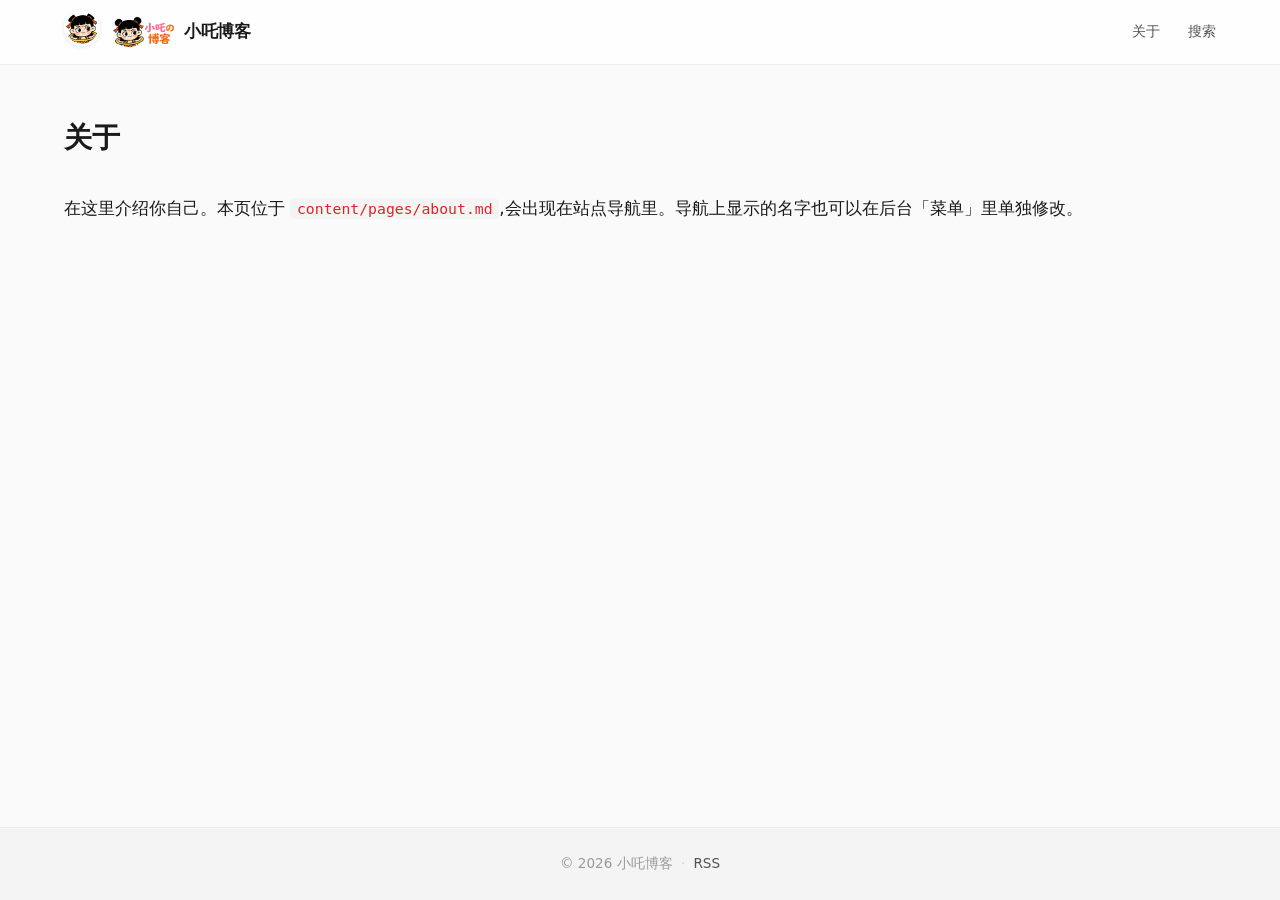
==== commit d8a5e801: "GitPress build from 93eb3d37dd96" ====
--- a/about/index.html
+++ b/about/index.html
@@ -1 +1 @@
-<!DOCTYPE html><html lang="zh-CN" data-theme="auto" style="--accent: #e11d48"> <head><meta charset="utf-8"><meta name="viewport" content="width=device-width, initial-scale=1"><title>关于 · 小吒博客</title><meta name="description" content><meta name="generator" content="GitPress"><link rel="canonical" href="https://xiaozha.eu.cc/about/"><!-- Open Graph --><meta property="og:type" content="website"><meta property="og:title" content="关于 · 小吒博客"><meta property="og:description" content><meta property="og:url" content="https://xiaozha.eu.cc/about/"><meta property="og:image" content="https://xiaozha.eu.cc/media/site-logo-mu9izae6-6yzg1s.webp"><!-- Twitter Card --><meta name="twitter:card" content="summary_large_image"><meta name="twitter:title" content="关于 · 小吒博客"><meta name="twitter:description" content><script type="application/ld+json">{"@context":"https://schema.org","@type":"WebSite","name":"小吒博客","url":"https://xiaozha.eu.cc/"}</script><link rel="alternate" type="application/rss+xml" title="小吒博客" href="/rss.xml"><link rel="icon" href="/media/site-logo-mu9izae6-6yzg1s.webp"><link rel="stylesheet" href="/_astro/_page_.C_PxYLDm.css"><script id="gitpress-build-check">(function(){var BUILD_ID="16e9df0b111e";var META="/gitpress-build.json";var SW="/sw.js";var SCOPE="/";try{if("serviceWorker"in navigator)navigator.serviceWorker.register(SW,{scope:SCOPE});}catch(e){}fetch(META+(META.indexOf("?")>=0?"&":"?")+"t="+Date.now(),{cache:"no-store"}).then(function(r){return r.ok?r.json():null;}).then(function(meta){if(!meta||!meta.id||meta.id===BUILD_ID)return;var key="gp-bust:"+meta.id;try{if(sessionStorage.getItem(key))return;sessionStorage.setItem(key,"1");}catch(e){}if(typeof caches!=="undefined"){caches.keys().then(function(keys){return Promise.all(keys.map(function(k){return caches.delete(k);}));}).finally(function(){location.reload();});}else{location.reload();}}).catch(function(){});})();</script></head> <body> <header class="site-header" data-pagefind-ignore> <div class="header-inner"> <div class="site-brand">  <div> <div style="display:flex; align-items:center; gap:0.5rem;"> <a href="/"> <img class="site-logo" src="/media/site-logo-mu9izae6-6yzg1s.webp" alt> </a> <p class="site-title"> <a href="/">小吒博客</a> </p> </div>  </div> </div> <input type="checkbox" id="nav-toggle" class="nav-toggle-checkbox"> <label for="nav-toggle" class="nav-toggle-label" aria-label="Toggle menu"> <span></span><span></span><span></span> </label> <nav class="site-nav"> <a href="/about/"> 关于 </a><a href="/search/"> 搜索 </a> </nav> </div> </header> <main class="site-main">  <article data-pagefind-body> <h1 class="page-heading">关于</h1> <div class="prose"> <p>在这里介绍你自己。本页位于 <code>content/pages/about.md</code>,会出现在站点导航里。导航上显示的名字也可以在后台「菜单」里单独修改。</p> </div> </article>  </main> <footer class="site-footer" data-pagefind-ignore> <div class="site-footer-inner"> <ul class="site-footer-list"> <li> <span>© 2026 小吒博客</span> </li><li> <a href="/rss.xml">  RSS </a> </li> </ul> </div> </footer> </body></html>+<!DOCTYPE html><html lang="zh-CN" data-theme="auto" style="--accent: #e11d48"> <head><meta charset="utf-8"><meta name="viewport" content="width=device-width, initial-scale=1"><title>关于 · 小吒博客</title><meta name="description" content><meta name="generator" content="GitPress"><link rel="canonical" href="https://xiaozha.eu.cc/about/"><!-- Open Graph --><meta property="og:type" content="website"><meta property="og:title" content="关于 · 小吒博客"><meta property="og:description" content><meta property="og:url" content="https://xiaozha.eu.cc/about/"><meta property="og:image" content="https://xiaozha.eu.cc/media/site-logo-mu9izae6-6yzg1s.webp"><!-- Twitter Card --><meta name="twitter:card" content="summary_large_image"><meta name="twitter:title" content="关于 · 小吒博客"><meta name="twitter:description" content><script type="application/ld+json">{"@context":"https://schema.org","@type":"WebSite","name":"小吒博客","url":"https://xiaozha.eu.cc/"}</script><link rel="alternate" type="application/rss+xml" title="小吒博客" href="/rss.xml"><link rel="icon" href="/media/site-logo-mu9izae6-6yzg1s.webp"><link rel="stylesheet" href="/_astro/_page_.C_PxYLDm.css"><script id="gitpress-build-check">(function(){var BUILD_ID="93eb3d37dd96";var META="/gitpress-build.json";var SW="/sw.js";var SCOPE="/";try{if("serviceWorker"in navigator)navigator.serviceWorker.register(SW,{scope:SCOPE});}catch(e){}fetch(META+(META.indexOf("?")>=0?"&":"?")+"t="+Date.now(),{cache:"no-store"}).then(function(r){return r.ok?r.json():null;}).then(function(meta){if(!meta||!meta.id||meta.id===BUILD_ID)return;var key="gp-bust:"+meta.id;try{if(sessionStorage.getItem(key))return;sessionStorage.setItem(key,"1");}catch(e){}if(typeof caches!=="undefined"){caches.keys().then(function(keys){return Promise.all(keys.map(function(k){return caches.delete(k);}));}).finally(function(){location.reload();});}else{location.reload();}}).catch(function(){});})();</script></head> <body> <header class="site-header" data-pagefind-ignore> <div class="header-inner"> <div class="site-brand"> <a href="/" aria-label="小吒博客"> <img class="site-avatar" src="/media/site-avatar-mu9izb4r-3n3cn3.webp" alt="" width="36" height="36"> </a> <div> <div style="display:flex; align-items:center; gap:0.5rem;"> <a href="/"> <img class="site-logo" src="/media/site-logo-mu9izae6-6yzg1s.webp" alt> </a> <p class="site-title"> <a href="/">小吒博客</a> </p> </div>  </div> </div> <input type="checkbox" id="nav-toggle" class="nav-toggle-checkbox"> <label for="nav-toggle" class="nav-toggle-label" aria-label="Toggle menu"> <span></span><span></span><span></span> </label> <nav class="site-nav"> <a href="/about/"> 关于 </a><a href="/search/"> 搜索 </a> </nav> </div> </header> <main class="site-main">  <article data-pagefind-body> <h1 class="page-heading">关于</h1> <div class="prose"> <p>在这里介绍你自己。本页位于 <code>content/pages/about.md</code>,会出现在站点导航里。导航上显示的名字也可以在后台「菜单」里单独修改。</p> </div> </article>  </main> <footer class="site-footer" data-pagefind-ignore> <div class="site-footer-inner"> <ul class="site-footer-list"> <li> <span>© 2026 小吒博客</span> </li><li> <a href="/rss.xml">  RSS </a> </li> </ul> </div> </footer> </body></html>
